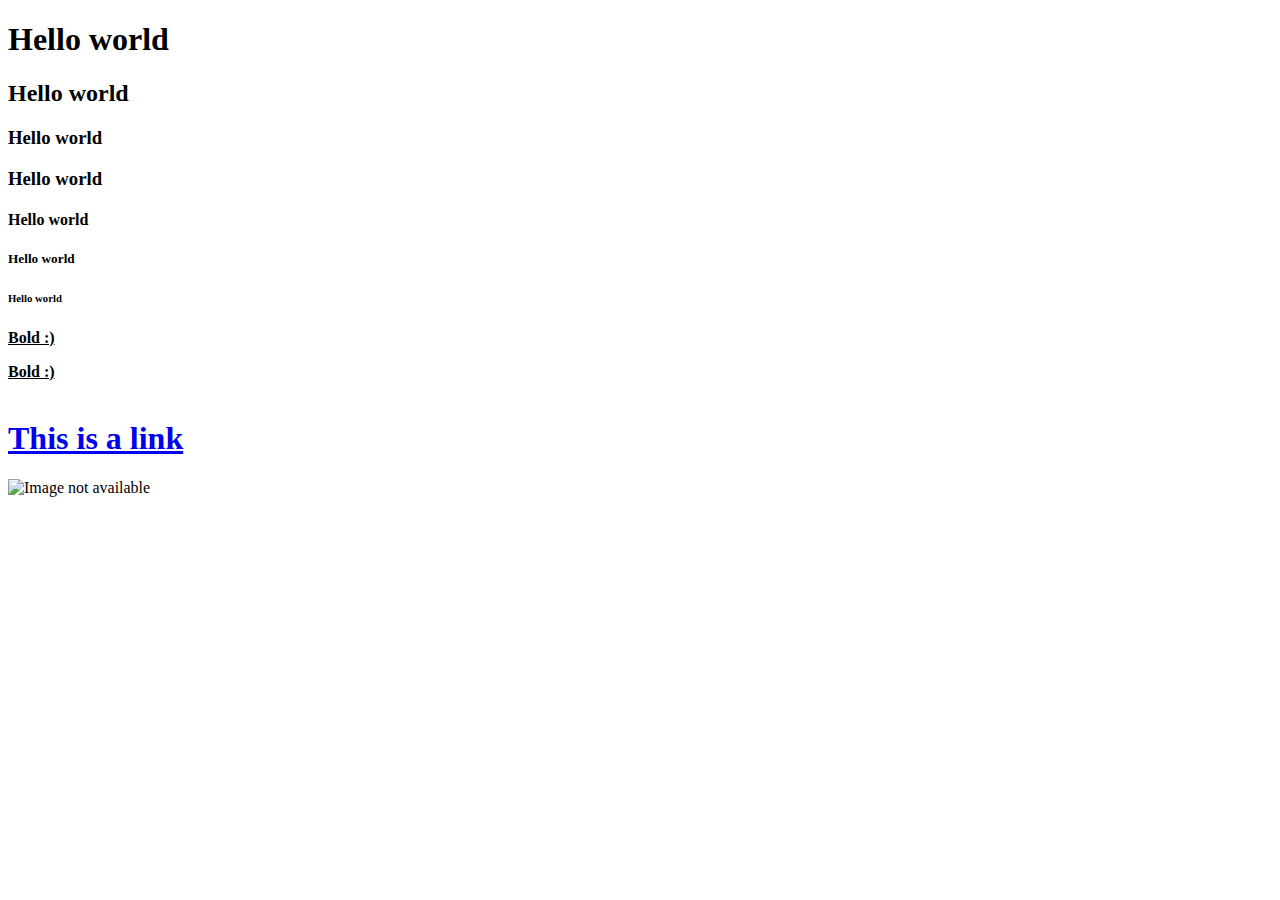
==== index.html @ 471233e5 "First Commit" ====
<!DOCTYPE html>
<html>

<head>
    <title>Hello World</title>
    
</head>

<body>
    <h1>Hello world</h1>
    <h2>Hello world</h2>
    <h3>Hello world</h3>
    <h3>Hello world</h3>
    <h4>Hello world</h4>
    <h5>Hello world</h5>
    <h6>Hello world</h6>
    <p><b><u>Bold :)</u></b></p>
    <span><b><u>Bold :)</u></b></span>
    <br/>
    <br/>
    <a href="https://events.srmkzilla.net" target="_blank"><h1>This is a link</h1></a>
    <img src="./images/img.png" height="100vw" alt="Image not available"/>


</body>

</html>
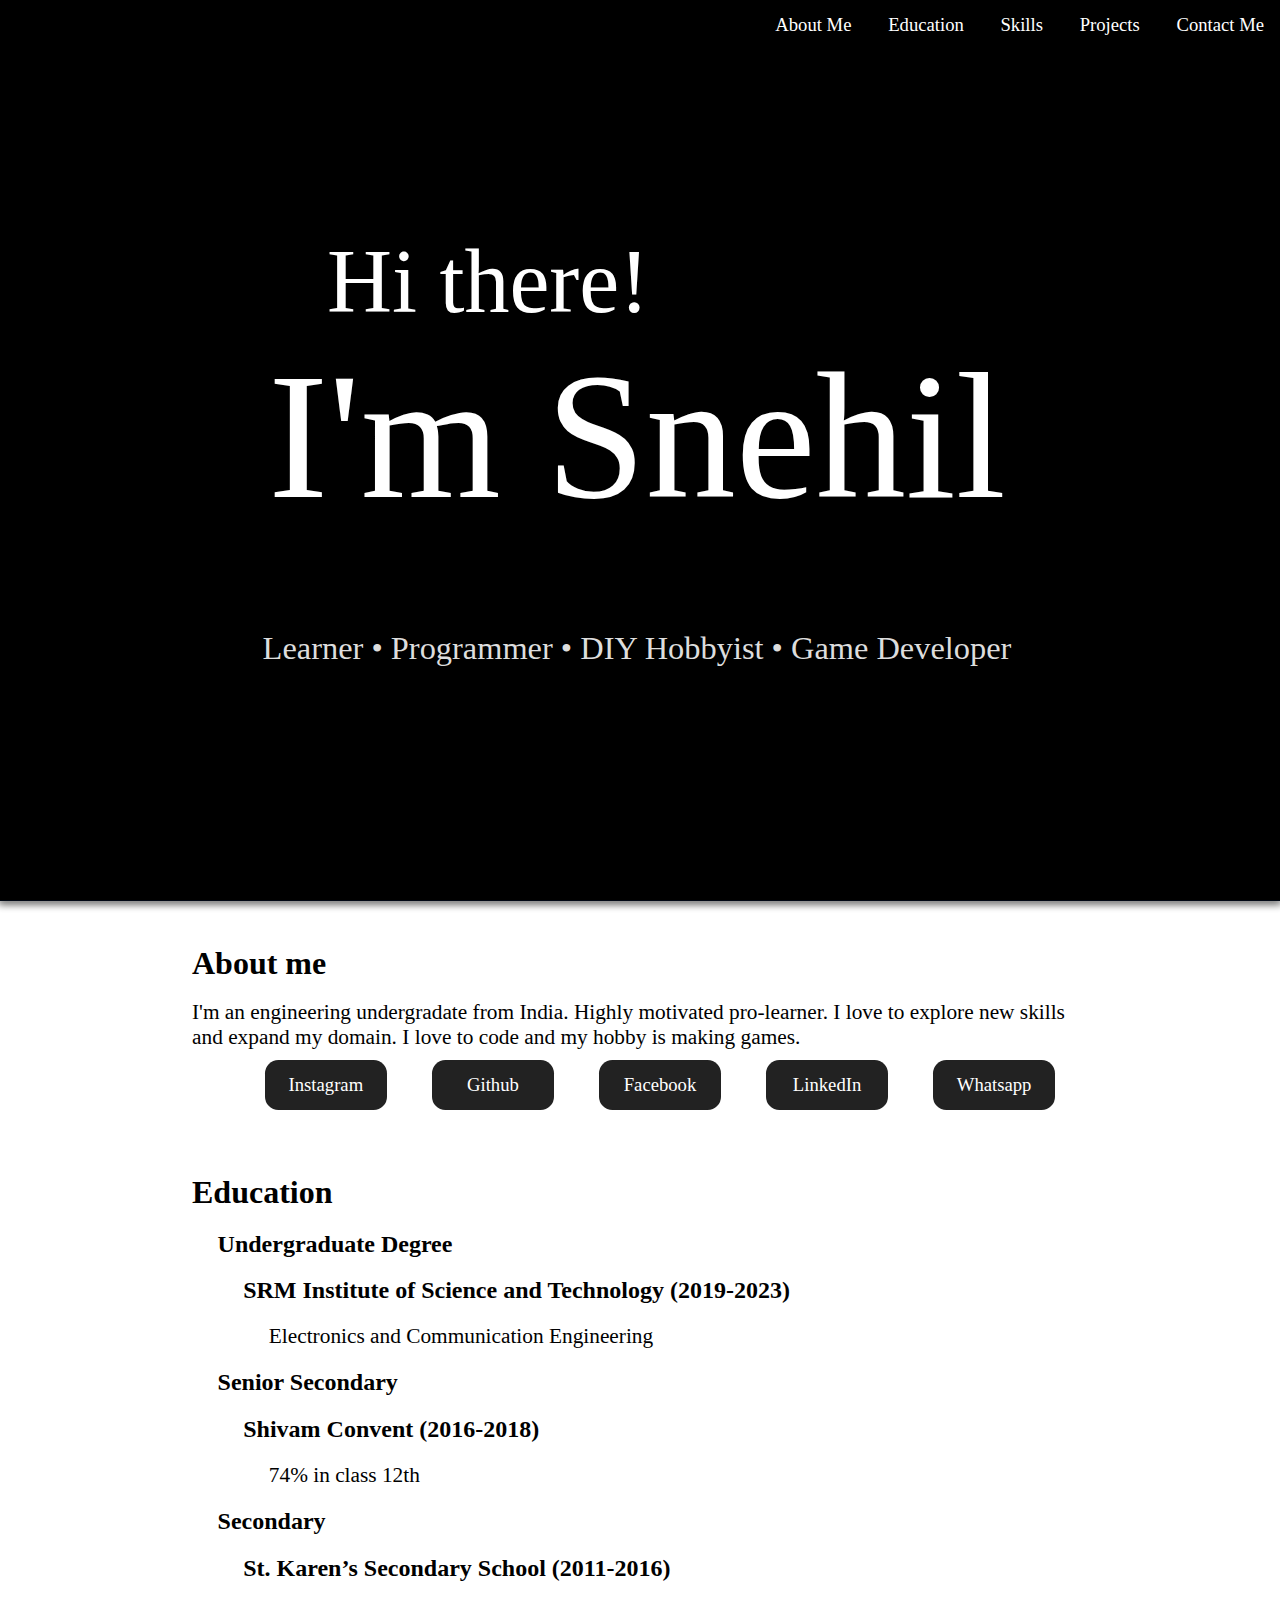
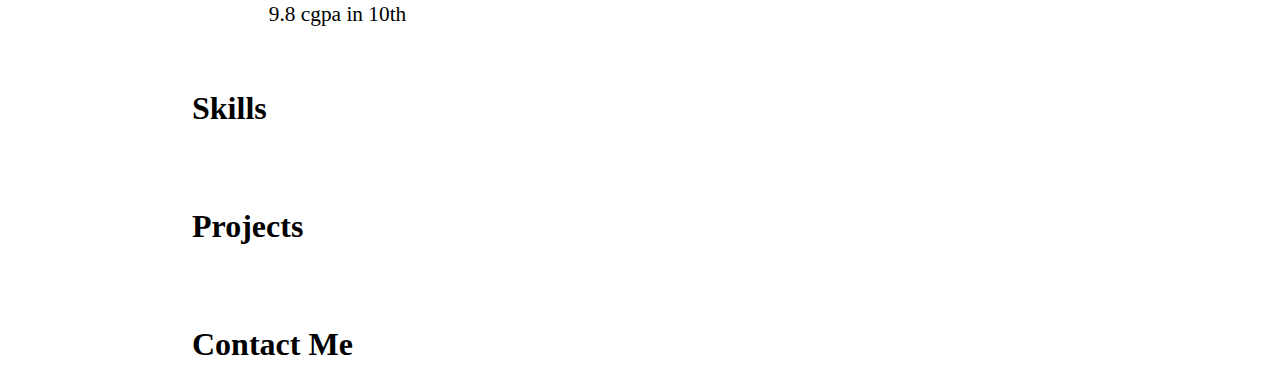
==== commit 3a936875: "uhh" ====
--- a/index.html
+++ b/index.html
@@ -1,27 +1,75 @@
 <!DOCTYPE html>
-<html>
+<html lang="en">
 
 <head>
-    <title>Hello World</title>
-    
+    <meta charset="UTF-8">
+    <meta name="viewport" content="width=device-width, initial-scale=1.0">
+    <meta http-equiv="X-UA-Compatible" content="ie=edge">
+    <title>Snehil</title>
+    <meta name="Description" content="This is Snehil's portfolio page. He is a programmer and a beginner web developer.">
+    <link href="./css/style.css" rel="stylesheet"/>
+
 </head>
 
 <body>
-    <h1>Hello world</h1>
-    <h2>Hello world</h2>
-    <h3>Hello world</h3>
-    <h3>Hello world</h3>
-    <h4>Hello world</h4>
-    <h5>Hello world</h5>
-    <h6>Hello world</h6>
-    <p><b><u>Bold :)</u></b></p>
-    <span><b><u>Bold :)</u></b></span>
-    <br/>
-    <br/>
-    <a href="https://events.srmkzilla.net" target="_blank"><h1>This is a link</h1></a>
-    <img src="./images/img.png" height="100vw" alt="Image not available"/>
+    <img src="./images/bg3.jpg"alt="Background Image" class="background"/>
+    
+    <div class="topbarshadow"></div>
 
+    <div class="navbar">
+        <ul>
+            <li><a href="#aboutme" target="_self">About Me</a></li>
+            <li><a href="#education" target="_self">Education</a></li>
+            <li><a href="#skills" target="_self">Skills</a></li>
+            <li><a href="#projects" target="_self">Projects</a></li>
+            <li><a href="#contactme" target="_self">Contact Me</a></li>
+        </ul>
+    </div>
+
+    <div class="greeting">Hi there!</div>
+    <div class="name">I'm Snehil</div>
+    <div class="qualities">Learner • Programmer • DIY Hobbyist • Game Developer</div>
+    <div class="dropshadow"></div>
+
+    <div class="content">
+        <h1 id="aboutme">About me</h1>
+        <p>
+            I'm an engineering undergradate from India. Highly motivated pro-learner. I love to explore new skills and expand my domain. I love to code and my hobby is making games.
+        </p>
+        <div class="navlinks">
+            <ul>
+                <li><a href="http://instagram.com/sneakysensei" rel="noreferrer" target="_blank">Instagram</a></li>
+                <li><a href="http://github.com/sneakysensei" rel="noreferrer" target="_blank">Github</a></li>
+                <li><a href="http://fb.com/exynosnehil" rel="noreferrer" target="_blank">Facebook</a></li>
+                <li><a href="http://www.linkedin.com/in/snehilwebber/" rel="noreferrer" target="_blank">LinkedIn</a></li>
+                <li><a href="https://wa.me/917903386743" rel="noreferrer" target="_blank">Whatsapp</a></li>
+            </ul>
+        </div>
+
+        <h1 id="education">Education</h1>
+        <h2 class="title">Undergraduate Degree</h2>
+        <h2 class="subtitle">SRM Institute of Science and Technology (2019-2023)</h2>
+        <p class="inline">Electronics and Communication Engineering</p>
+        
+        <h2 class="title">Senior Secondary</h2>
+        <h2 class="subtitle">Shivam Convent (2016-2018)</h2>
+        <p class="inline">74% in class 12th</p>
+        
+        <h2 class="title">Secondary</h2>
+        <h2 class="subtitle">St. Karen’s Secondary School (2011-2016)</h2>
+        <p class="inline">9.8 cgpa in 10th</p>
+        <br>
+        <h1 id="skills">Skills</h1>
+        <p></p>
+        <br>
+        <h1 id="projects">Projects</h1>
+        <p></p>
+        <br>
+        <h1 id="contactme">Contact Me</h1>
+        <p></p>
+        
+    </div>
 
 </body>
 
-</html>+</html>
--- a/css/style.css
+++ b/css/style.css
@@ -0,0 +1,241 @@
+html::-webkit-scrollbar { 
+    display: none;
+}
+
+html{
+    scroll-behavior: smooth;
+}
+
+@font-face {
+    font-family: 'ubuntubold';
+    src: url('./fonts/ubuntu-bold-webfont.woff2') format('woff2'),
+         url('./fonts/ubuntu-bold-webfont.woff') format('woff');
+    font-weight: normal;
+    font-style: normal;
+}
+
+@font-face {
+    font-family: 'ubunturegular';
+    src: url('./fonts/ubuntu-regular-webfont.woff2') format('woff2'),
+         url('./fonts/ubuntu-regular-webfont.woff') format('woff');
+    font-weight: normal;
+    font-style: normal;
+}
+
+@font-face {
+    font-family: 'ubuntulight';
+    src: url('./fonts/ubuntu-light-webfont.woff2') format('woff2'),
+         url('./fonts/ubuntu-light-webfont.woff') format('woff');
+    font-weight: normal;
+    font-style: normal;
+}
+
+body{
+    background-color: black;
+    margin: 0%;
+}
+
+.topbarshadow{
+    position: absolute;
+    top: -1px;
+    left: -10vw;
+    z-index: -1;
+    background-color: rgb(0, 7, 20);
+    box-shadow: 0px 0px 60px 40px black;
+    width: 200vw;
+    height: 1px;
+}
+/* 
+body ul{
+    list-style-type: none;
+    margin: 0;
+    padding: 0;
+    position: absolute;
+    z-index: 20;
+    overflow: hidden;
+    display: inline-flexbox;
+    justify-content: right;
+} */
+
+.navbar{
+    display: flex;
+    justify-content: flex-end;
+    align-items: center;
+    z-index: 20;
+    cursor: default;
+    color: white;
+}
+
+.navbar ul{
+    list-style: none;
+    font-size: 14pt;
+    color: white;
+    margin: 0;
+}
+
+.navbar ul li{
+    display: inline-block;
+    cursor: pointer;
+    color: white;
+}
+
+.navbar ul li a {
+    transition: all 0.3s ease 0s;
+    text-align: center;
+    font-family: ubuntulight;
+    display: block;
+    color: white;
+    text-decoration: none;
+    padding: 14px 16px;
+}
+
+.navbar ul li a:hover {
+    font-size: 16pt;
+    color: white;
+}
+
+.navbar ul li a:active{
+    font-size: 14pt;
+    color: rgb(184, 184, 184);
+}
+
+
+
+.navlinks{
+    display: flex;
+    justify-content: center;
+    align-items: center;
+    z-index: 20;
+    cursor: default;
+    color: black;
+}
+
+.navlinks ul{
+    list-style: none;
+    font-size: 14pt;
+    color: black;
+    margin-top: 10px;
+}
+
+.navlinks ul li{
+    display: inline-block;
+    cursor: pointer;
+    padding: 0pt 15pt;
+    color: black;
+}
+
+.navlinks ul li a {
+    transition: all 0.3s ease 0s;
+    text-align: center;
+    font-family: ubuntulight;
+    display: block;
+    border-radius: 10pt;
+    background-color: #000000dd;
+    color: white;
+    text-decoration: none;
+    width: 8vw;
+    padding: 14px 10px;
+}
+
+.navlinks ul li a:hover {
+    background-color: #aaad;
+    color: white;
+}
+
+.navlinks ul li a:active{
+    background-color: #333333dd;
+    color: white;
+    font-size: 12pt;
+}
+  
+.background{
+    position: absolute;
+    width: 100vw;
+    size: cover;
+    top:-10vw;
+    z-index: -10;
+}
+
+.dropshadow{
+    position: absolute;
+    top: 100vh;
+    z-index: 15;
+    background-color: rgb(0, 7, 20);
+    box-shadow: 0px 0px 8px 2px black;
+    width: 70vw;
+    height: 1px;
+    text-align: left;
+    overflow-wrap: break-word;
+    padding-left: 15vw;
+    padding-right: 15vw;
+}
+
+.content{
+    position: absolute;
+    top: 100vh;
+    z-index: 10;
+    background-color: white;
+    width: 70vw;
+    text-align: left;
+    overflow-wrap: break-word;
+    padding-left: 15vw;
+    padding-right: 15vw;
+    
+}
+
+.content h1{
+    font-family: ubuntubold;
+    margin-top: 5vh;
+    margin-bottom: 2vh;
+}
+
+.content .title{
+    font-family: ubuntubold;
+    margin-left: 2vw;
+}
+
+.content .subtitle{
+    font-family: ubuntulight;
+    margin-left: 4vw;
+}
+
+.content p{
+    font-size: 16pt;
+    font-family: ubunturegular;
+    margin-top: 0;
+    margin-bottom: 0;
+}
+
+.content .inline{
+    margin-left: 6vw;
+}
+
+.greeting{
+    position: relative;
+    text-align: center;
+    font-size: 10vh;
+    top: 20vh;
+    left: -11.87vw;
+    color: white;
+    font-family: ubunturegular;
+}
+
+.name{
+    position: relative;
+    text-align: center;
+    font-size: 20vh;
+    top: 20vh;
+    transform: translate(-3px,0px);
+    color: white;
+    font-family: ubuntubold;
+}
+
+.qualities{
+    position: relative;
+    text-align: center;
+    font-size: 3.6vh;
+    top: 30vh;
+    transform: translate(-3px,0px);
+    color: rgb(221, 221, 221);
+    font-family: ubunturegular;
+}
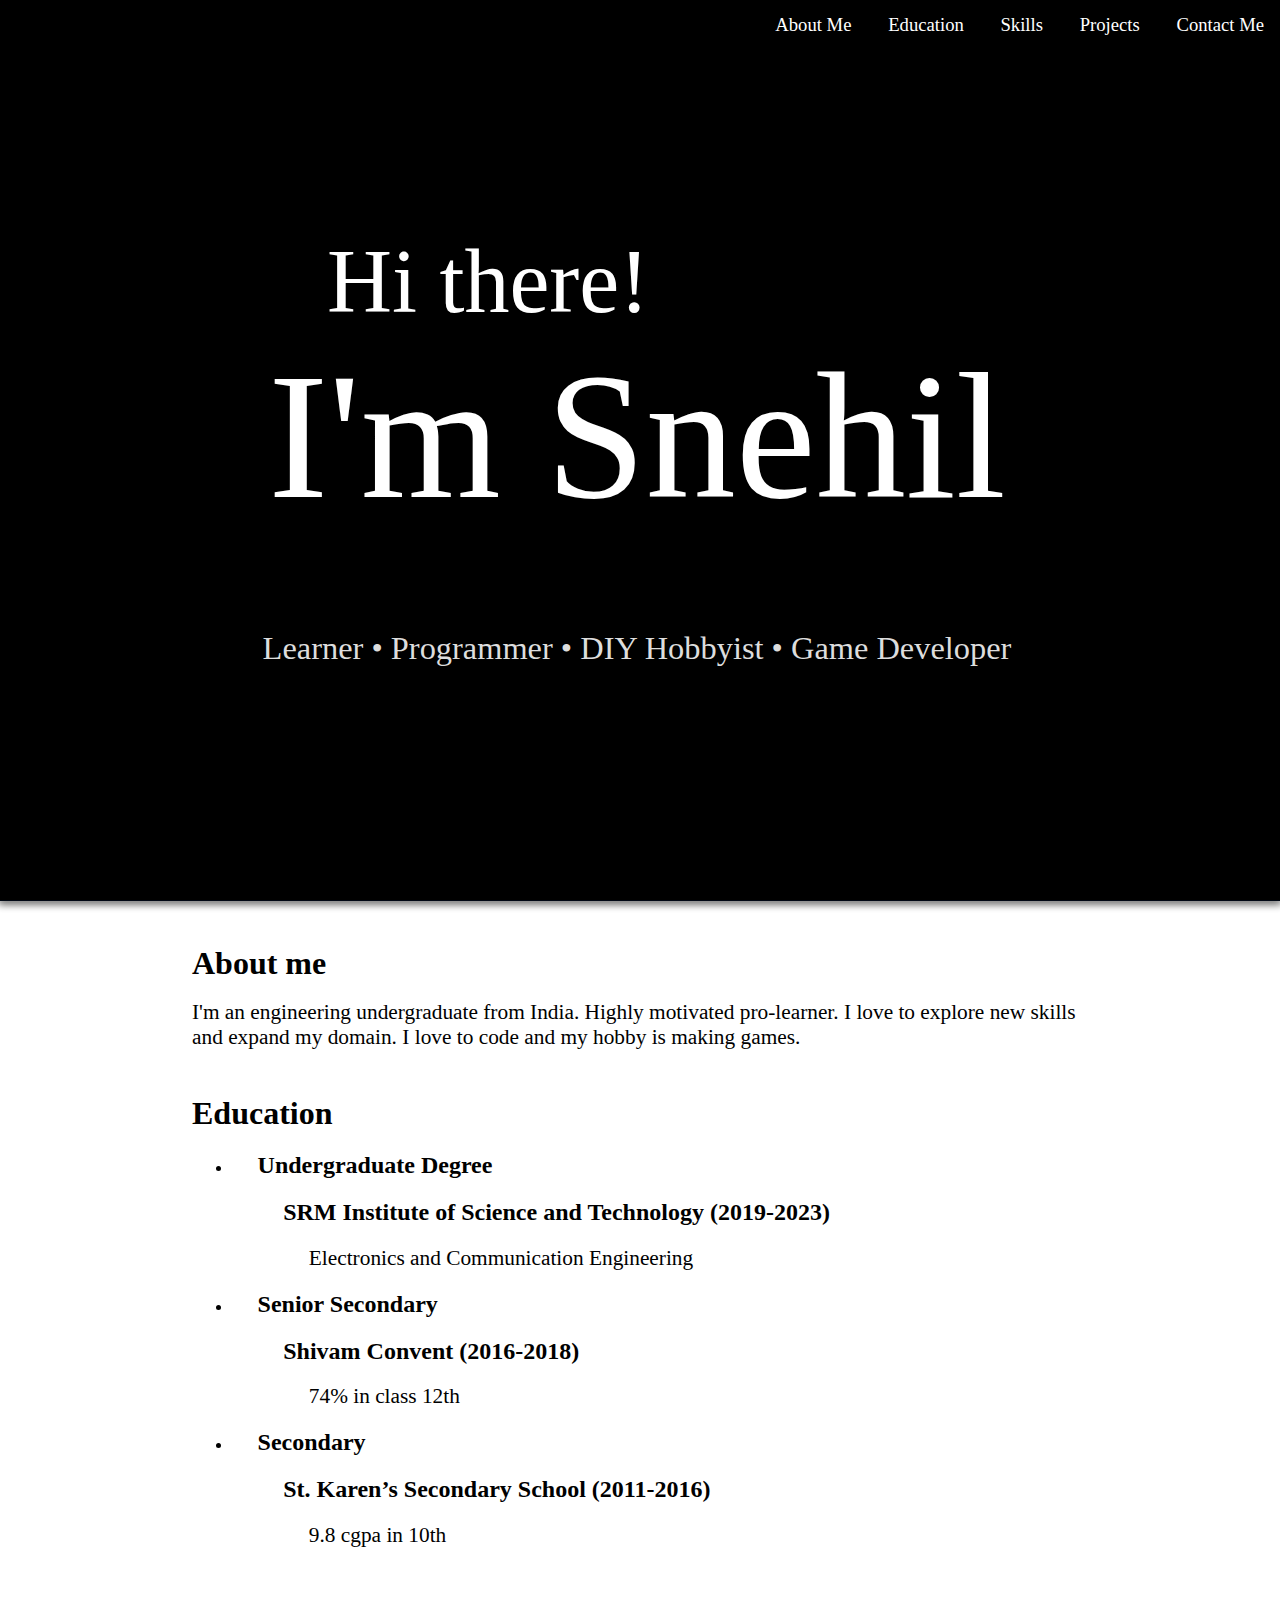
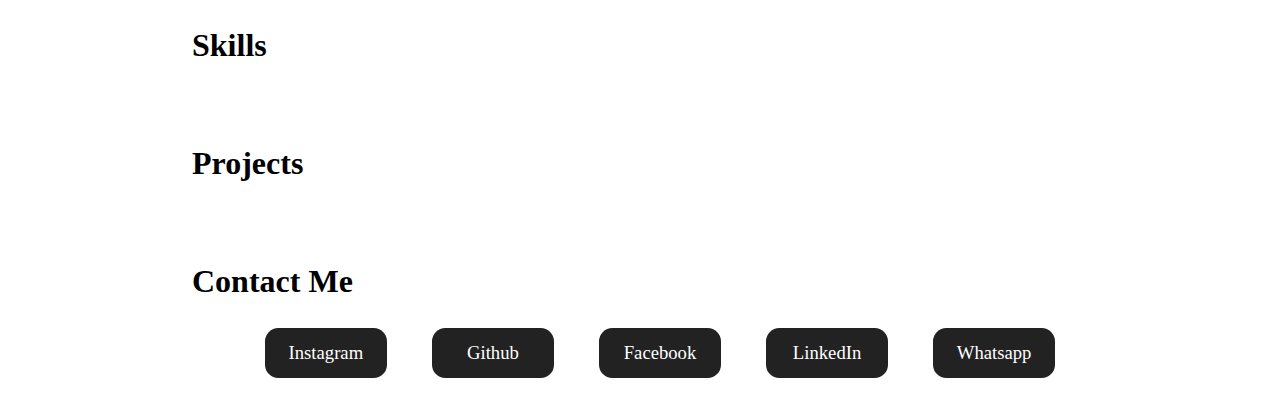
==== commit 25d77e9d: "Merge pull request #2 from kishankrs/kishan-edits" ====
--- a/index.html
+++ b/index.html
@@ -2,16 +2,27 @@
 <html lang="en">
 
 <head>
+    <!-- Google Tag Manager -->
+<script>(function(w,d,s,l,i){w[l]=w[l]||[];w[l].push({'gtm.start':
+        new Date().getTime(),event:'gtm.js'});var f=d.getElementsByTagName(s)[0],
+        j=d.createElement(s),dl=l!='dataLayer'?'&l='+l:'';j.async=true;j.src=
+        'https://www.googletagmanager.com/gtm.js?id='+i+dl;f.parentNode.insertBefore(j,f);
+        })(window,document,'script','dataLayer','GTM-MCFV33T');</script>
+        <!-- End Google Tag Manager -->
     <meta charset="UTF-8">
+    <meta name="google-site-verification" content="dlZqRSe7sPuZf7v0S4psn_TweBZbOP60jOBPDL3YJPM" />
     <meta name="viewport" content="width=device-width, initial-scale=1.0">
     <meta http-equiv="X-UA-Compatible" content="ie=edge">
     <title>Snehil</title>
     <meta name="Description" content="This is Snehil's portfolio page. He is a programmer and a beginner web developer.">
     <link href="./css/style.css" rel="stylesheet"/>
-
 </head>
 
 <body>
+    <!-- Google Tag Manager (noscript) -->
+<noscript><iframe src="https://www.googletagmanager.com/ns.html?id=GTM-MCFV33T"
+    height="0" width="0" style="display:none;visibility:hidden"></iframe></noscript>
+    <!-- End Google Tag Manager (noscript) -->
     <img src="./images/bg3.jpg"alt="Background Image" class="background"/>
     
     <div class="topbarshadow"></div>
@@ -34,30 +45,28 @@
     <div class="content">
         <h1 id="aboutme">About me</h1>
         <p>
-            I'm an engineering undergradate from India. Highly motivated pro-learner. I love to explore new skills and expand my domain. I love to code and my hobby is making games.
+            I'm an engineering undergraduate from India. Highly motivated pro-learner. I love to explore new skills and expand my domain. I love to code and my hobby is making games.
         </p>
-        <div class="navlinks">
-            <ul>
-                <li><a href="http://instagram.com/sneakysensei" rel="noreferrer" target="_blank">Instagram</a></li>
-                <li><a href="http://github.com/sneakysensei" rel="noreferrer" target="_blank">Github</a></li>
-                <li><a href="http://fb.com/exynosnehil" rel="noreferrer" target="_blank">Facebook</a></li>
-                <li><a href="http://www.linkedin.com/in/snehilwebber/" rel="noreferrer" target="_blank">LinkedIn</a></li>
-                <li><a href="https://wa.me/917903386743" rel="noreferrer" target="_blank">Whatsapp</a></li>
-            </ul>
-        </div>
 
         <h1 id="education">Education</h1>
-        <h2 class="title">Undergraduate Degree</h2>
-        <h2 class="subtitle">SRM Institute of Science and Technology (2019-2023)</h2>
-        <p class="inline">Electronics and Communication Engineering</p>
-        
-        <h2 class="title">Senior Secondary</h2>
-        <h2 class="subtitle">Shivam Convent (2016-2018)</h2>
-        <p class="inline">74% in class 12th</p>
-        
-        <h2 class="title">Secondary</h2>
-        <h2 class="subtitle">St. Karen’s Secondary School (2011-2016)</h2>
-        <p class="inline">9.8 cgpa in 10th</p>
+            <ul class="list">
+                <li>
+                    <h2 class="title">Undergraduate Degree</h2>
+                    <h2 class="subtitle">SRM Institute of Science and Technology (2019-2023)</h2>
+                    <p class="inline">Electronics and Communication Engineering</p>
+                </li>
+                <li>
+                    <h2 class="title">Senior Secondary</h2>
+                    <h2 class="subtitle">Shivam Convent (2016-2018)</h2>
+                    <p class="inline">74% in class 12th</p>
+                </li>
+                <li>
+                    <h2 class="title">Secondary</h2>
+                    <h2 class="subtitle">St. Karen’s Secondary School (2011-2016)</h2>
+                    <p class="inline">9.8 cgpa in 10th</p>
+                </li>
+            </ul>
+
         <br>
         <h1 id="skills">Skills</h1>
         <p></p>
@@ -66,7 +75,17 @@
         <p></p>
         <br>
         <h1 id="contactme">Contact Me</h1>
-        <p></p>
+        <p>
+            <div class="navlinks">
+                <ul>
+                    <li><a href="http://instagram.com/sneakysensei" rel="noreferrer" target="_blank">Instagram</a></li>
+                    <li><a href="http://github.com/sneakysensei" rel="noreferrer" target="_blank">Github</a></li>
+                    <li><a href="http://fb.com/exynosnehil" rel="noreferrer" target="_blank">Facebook</a></li>
+                    <li><a href="http://www.linkedin.com/in/snehilwebber/" rel="noreferrer" target="_blank">LinkedIn</a></li>
+                    <li><a href="https://wa.me/917903386743" rel="noreferrer" target="_blank">Whatsapp</a></li>
+                </ul>
+            </div>
+        </p>
         
     </div>
 
